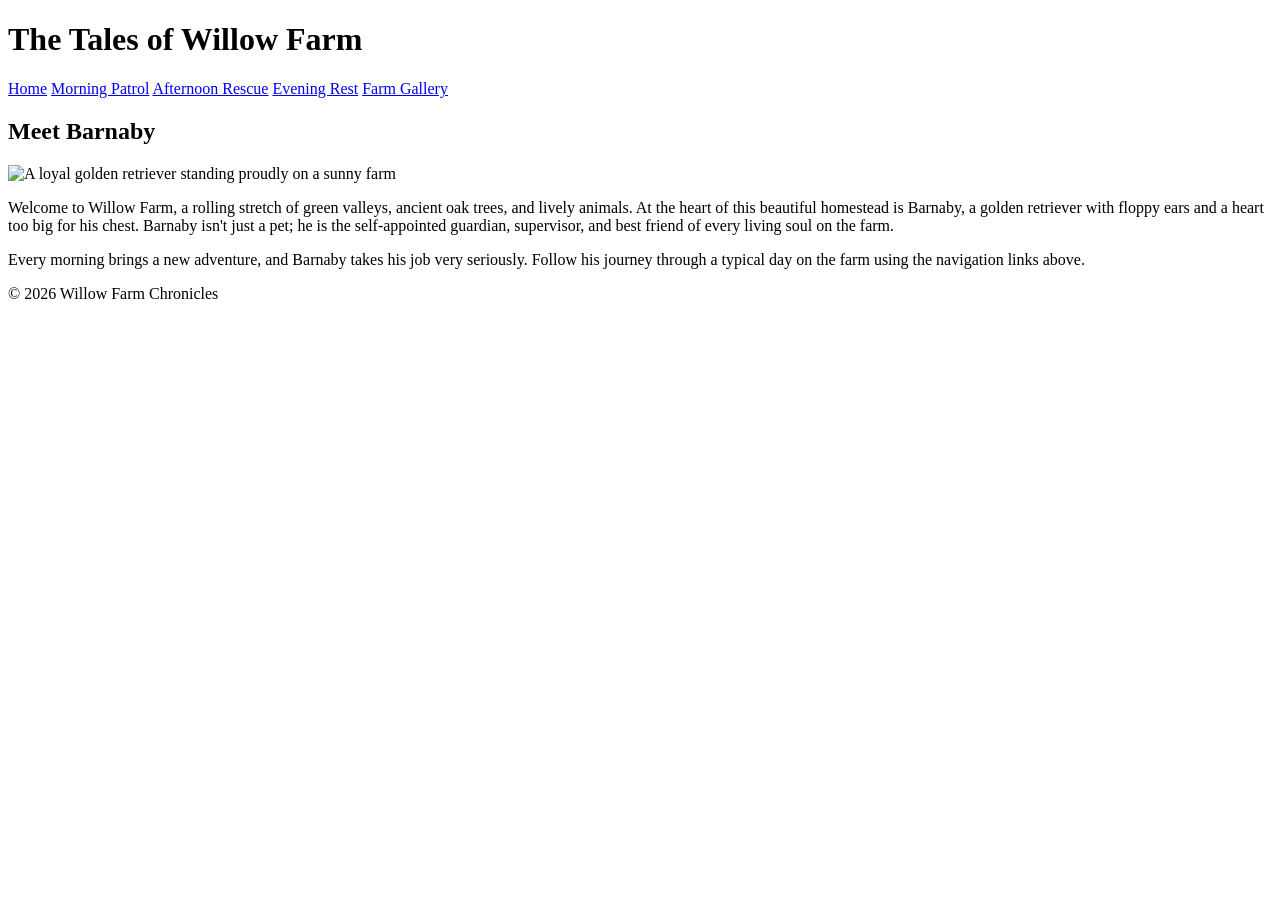
==== index.html @ b5565084 "Add initial index.html for Willow Farm site" ====
<!DOCTYPE html>
<html lang="en">
<head>
    <meta charset="UTF-8">
    <meta name="viewport" content="width=device-width, initial-scale=1.0">
    <title>Barnaby of Willow Farm - Home</title>
    <link rel="stylesheet" href="assets/style.css">
</head>
<body>

    <header>
        <h1>The Tales of Willow Farm</h1>
    </header>

    <nav>
        <a href="index.html">Home</a>
        <a href="morning.html">Morning Patrol</a>
        <a href="afternoon.html">Afternoon Rescue</a>
        <a href="evening.html">Evening Rest</a>
        <a href="gallery.html">Farm Gallery</a>
    </nav>

    <main>
        <h2>Meet Barnaby</h2>
        <img src="assets/images/barnaby.jpg" alt="A loyal golden retriever standing proudly on a sunny farm">
        <p>Welcome to Willow Farm, a rolling stretch of green valleys, ancient oak trees, and lively animals. At the heart of this beautiful homestead is Barnaby, a golden retriever with floppy ears and a heart too big for his chest. Barnaby isn't just a pet; he is the self-appointed guardian, supervisor, and best friend of every living soul on the farm.</p>
        <p>Every morning brings a new adventure, and Barnaby takes his job very seriously. Follow his journey through a typical day on the farm using the navigation links above.</p>
    </main>

    <footer>
        <p>&copy; 2026 Willow Farm Chronicles</p>
    </footer>

</body>
</html>
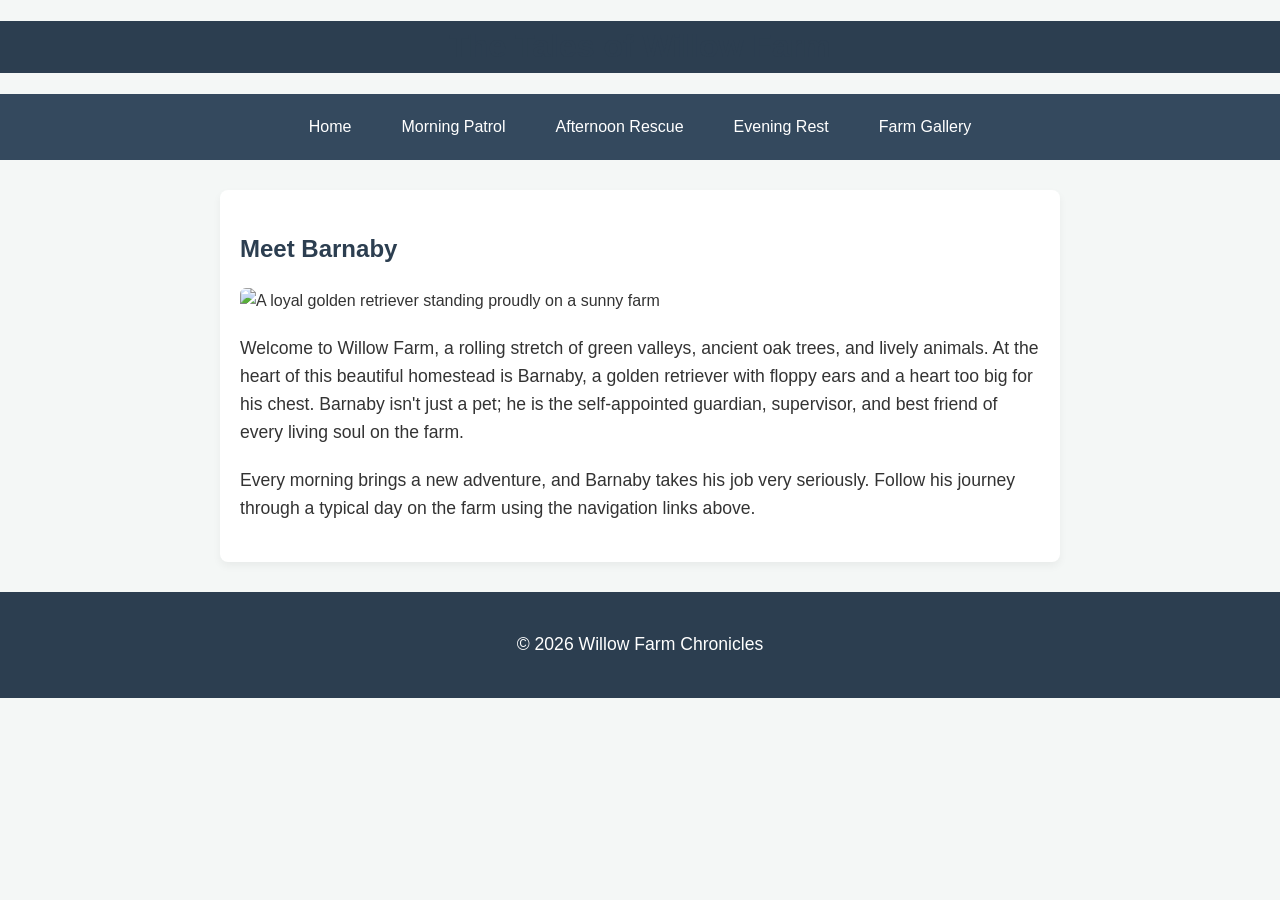
==== commit e47a2605: "Update index.html" ====
--- a/index.html
+++ b/index.html
@@ -4,7 +4,7 @@
     <meta charset="UTF-8">
     <meta name="viewport" content="width=device-width, initial-scale=1.0">
     <title>Barnaby of Willow Farm - Home</title>
-    <link rel="stylesheet" href="assets/style.css">
+    <link rel="stylesheet" href="assets/css/styles.css">
 </head>
 <body>
 
--- a/assets/css/styles.css
+++ b/assets/css/styles.css
@@ -0,0 +1,72 @@
+body {
+    font-family: 'Segoe UI', Tahoma, Geneva, Verdana, sans-serif;
+    line-height: 1.6;
+    margin: 0;
+    padding: 0;
+    background-color: #f4f7f6;
+    color: #333;
+}
+
+header {
+    background-color: #2c3e50;
+    color: #ffffff;
+    padding: 20px text-align;
+    text-align: center;
+}
+
+nav {
+    background-color: #34495e;
+    display: flex;
+    justify-content: center;
+    padding: 10px 0;
+}
+
+nav a {
+    color: #ffffff;
+    text-decoration: none;
+    padding: 10px 20px;
+    margin: 0 5px;
+    border-radius: 4px;
+    transition: background-color 0.3s;
+}
+
+nav a:hover {
+    background-color: #1abc9c;
+}
+
+main {
+    max-width: 800px;
+    margin: 30px auto;
+    padding: 20px;
+    background: #ffffff;
+    box-shadow: 0 4px 8px rgba(0,0,0,0.05);
+    border-radius: 8px;
+}
+
+h1, h2 {
+    color: #2c3e50;
+}
+
+img {
+    max-width: 100%;
+    height: auto;
+    border-radius: 6px;
+    margin: 20px 0;
+    display: block;
+}
+
+p {
+    margin-bottom: 20px;
+    font-size: 1.1rem;
+}
+
+footer {
+    text-align: center;
+    padding: 20px;
+    background-color: #2c3e50;
+    color: #ffffff;
+    position: relative;
+    bottom: 0;
+    width: 100%;
+    box-sizing: border-box;
+}
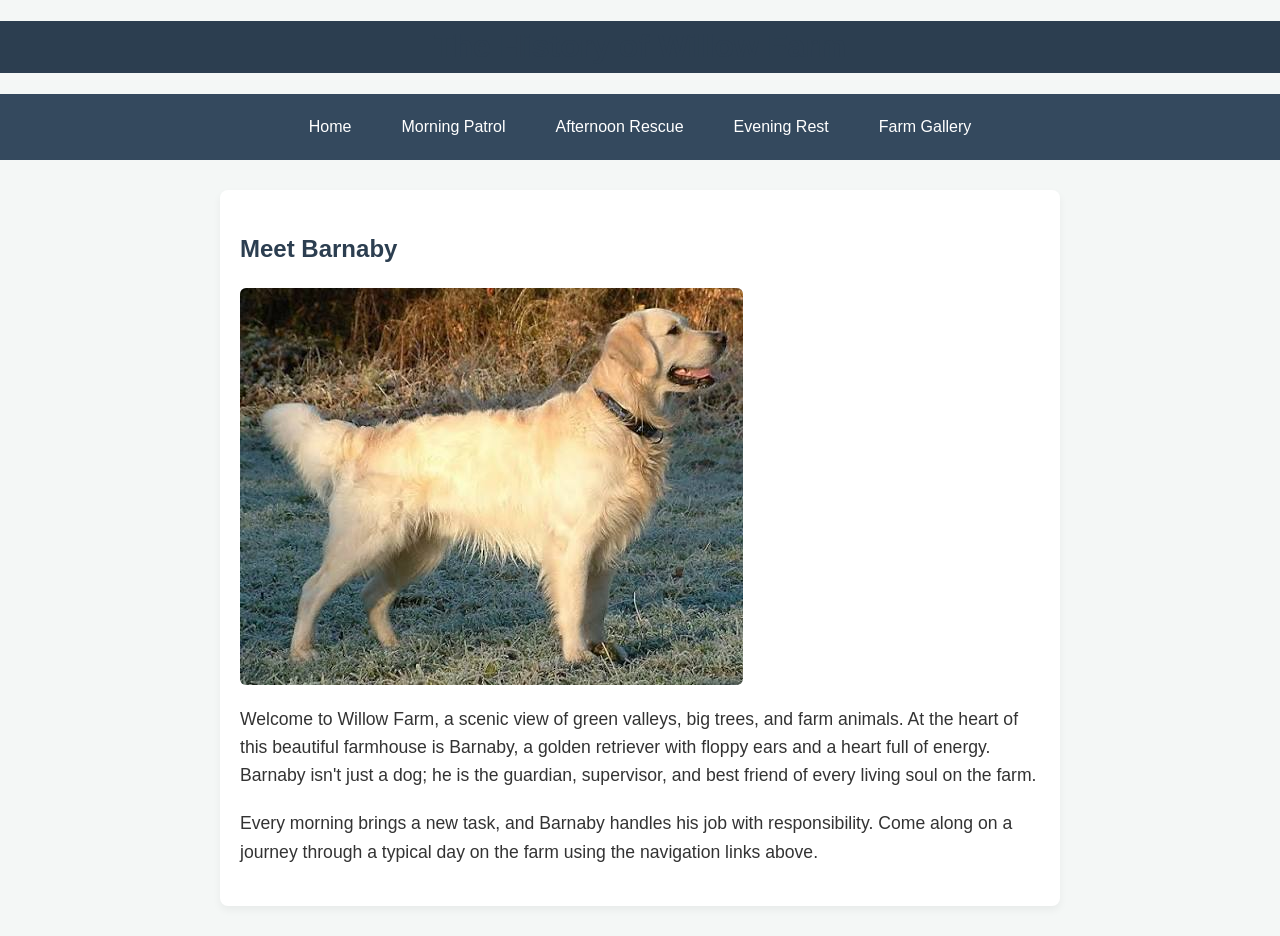
==== commit 31652788: "Revise title and content in index.html Updated the title and modified the introductory text about Ba" ====
--- a/index.html
+++ b/index.html
@@ -9,7 +9,7 @@
 <body>
 
     <header>
-        <h1>The Tales of Willow Farm</h1>
+        <h1>The History of Willow Farm</h1>
     </header>
 
     <nav>
@@ -23,13 +23,11 @@
     <main>
         <h2>Meet Barnaby</h2>
         <img src="assets/images/barnaby.jpg" alt="A loyal golden retriever standing proudly on a sunny farm">
-        <p>Welcome to Willow Farm, a rolling stretch of green valleys, ancient oak trees, and lively animals. At the heart of this beautiful homestead is Barnaby, a golden retriever with floppy ears and a heart too big for his chest. Barnaby isn't just a pet; he is the self-appointed guardian, supervisor, and best friend of every living soul on the farm.</p>
-        <p>Every morning brings a new adventure, and Barnaby takes his job very seriously. Follow his journey through a typical day on the farm using the navigation links above.</p>
+        <p>Welcome to Willow Farm, a scenic view of green valleys, big trees, and farm animals. At the heart of this beautiful farmhouse is Barnaby, a golden retriever with floppy ears and a heart full of energy. Barnaby isn't just a dog; he is the guardian, supervisor, and best friend of every living soul on the farm.</p>
+        <p>Every morning brings a new task, and Barnaby handles his job with responsibility. Come along on a journey through a typical day on the farm using the navigation links above.</p>
     </main>
 
-    <footer>
-        <p>&copy; 2026 Willow Farm Chronicles</p>
-    </footer>
+    
 
 </body>
 </html>
